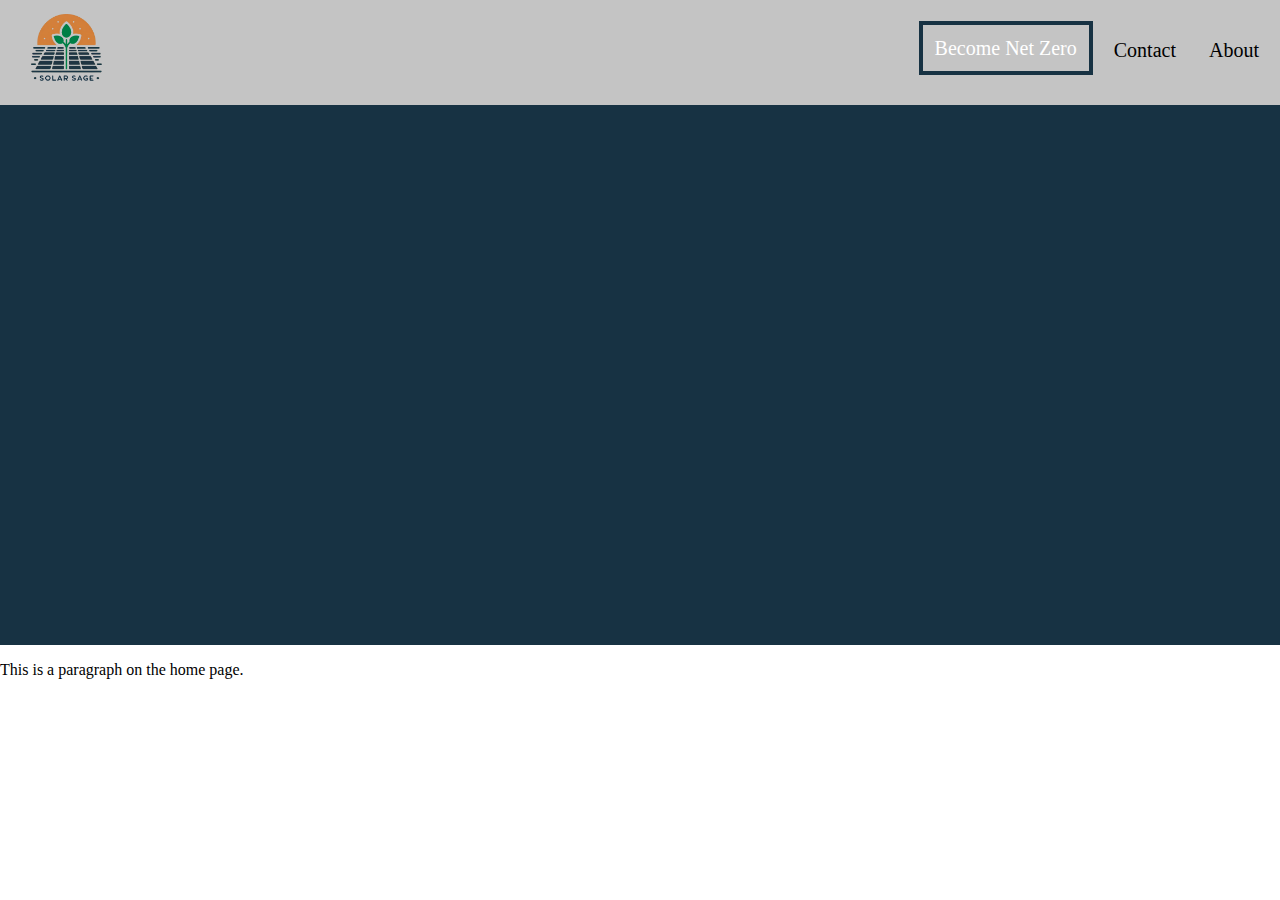
==== index.html @ 3db5cda0 "Added all the files bruh" ====
<!DOCTYPE html>
<html>
<head>
<link rel="stylesheet" href="general.css">
<link rel="stylesheet" href="index.css">
<title>Page Title</title>
</head>
<meta name="viewport" content="width=device-width, initial-scale=1">
<body>
  
    <div class="header">

        <a class="logo" href="index.html"><img class="fort" src="SolarSage.png"></a>
        <div class="header-right">
          <a class="active" href="#home">Become Net Zero</a>
          <a class="button" href="Contact.html">Contact</a>
          <a class="button" href="#about">About</a>
        </div>
      </div>



<div class="mainbox"></div>
<p>This is a paragraph on the home page.</p>

</body>

</html>
---- general.css ----
@import url(https://fonts.google.com/specimen/Comfortaa);
    
    /* Style the header with a grey background and some padding */
   

    body{
      margin:0;
      font-family: Comfortaa;
    }

    .logo{
        padding-top: .5vh;
        padding-left: 1vw;
    }
    
    .header {
        overflow: hidden;
        background-color: #c4c4c4;
        padding: 1vh;
        font-family: Comfortaa;
    }
      
      /* Style the header links */
      .header a.button{
        float: left;
        color: black;
        text-align: center;
        padding: 12px;
        text-decoration: none;
        font-size: 20px;
        line-height: 25px;
        margin-top: .6vh;
        margin-left: 1vh;
        transition: ease-out 0.3s;
        
    }
      
      /* Style the logo link (notice that we set the same value of line-height and font-size to prevent the header to increase when the font gets bigger */
      
      
      /* Change the background color on mouse-over */
      .header a.button:hover {
        background-color: rgb(23, 50, 67);
        color: white;
        transition: .5s;
    }
      
      /* Style the active/current link*/
      .header a.active {
        float: left;
        text-align: left;
        padding: 12px;
        transition: ease-out 0.3s;
        text-decoration: none;
        font-size: 20px;
        line-height: 2.5vh;
        
        border: .5vh solid rgb(23, 50, 67);
        color: white;
        
    }

      .header a.active:hover{
        background-color: white;
        transition: .5s ease;
        color: black;
        font-size: 25px;
      }
      

      
      /* Float the link section to the right */
      .header-right {
        float: right;
        margin-top: 1.3vh;
    }
    .fort{
        width: 10vh;
    }
      
    /* Add media queries for responsiveness - when the screen is 500px wide or less, stack the links on top of each other */
    @media screen and (max-width: 500px) {
    .header a.button {
        float: none;
        display: block;
        text-align: center;
    }
    .header a.active {
            float: none;
            display: block;
            text-align: center;
           
    }
    .header-right {
        float: none;
        margin: auto;
        width: 100%;
    }
    .logo{
        display: flex;
        justify-content: center;
        align-items: center;
    }
    
    
    }
---- index.css ----
.mainbox{
    margin: auto;
    height: 60vh;
    background-color: rgb(23, 50, 67);
}

.background{
    z-index: -9999;
    position: fixed;
    width: 100vw;
}
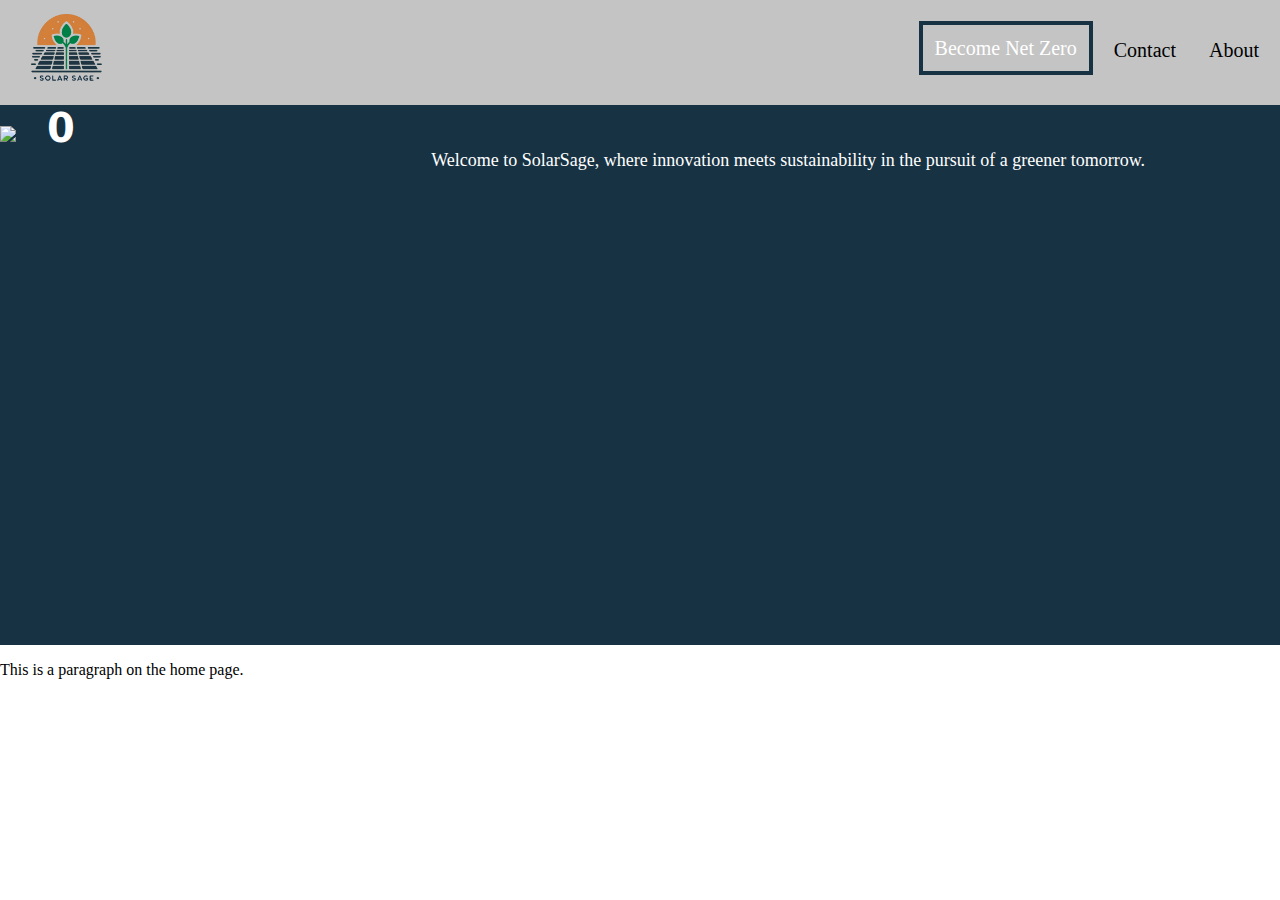
==== commit 772dafda: "added stupid number counter that doesnt work" ====
--- a/index.html
+++ b/index.html
@@ -20,7 +20,12 @@
 
 
 
-<div class="mainbox"></div>
+<div class="mainbox">
+    <img class="pic1" src="OIG.jpeg">
+  <a class="introText">
+    Welcome to SolarSage, where innovation meets sustainability in the pursuit of a greener tomorrow.</a>
+  <a class="numbers"></a>
+  </div>
 <p>This is a paragraph on the home page.</p>
 
 </body>
--- a/index.css
+++ b/index.css
@@ -10,8 +10,45 @@
     width: 100vw;
 }
 
+.pic1{
+    width: 60vh;
 
+}
 
+.introText{
+    color: white;
+    float: right;
+    margin-top: 5vh;
+    margin-right: 15vh;
+    font-size: 2vh;
 
+}
 
+@property --num {
+    syntax: "<integer>";
+    initial-value: 0;
+    inherits: false;
+  }
+  
+  .numbers {
+    animation: counter 3s forwards ease-in-out;
+    counter-reset: num var(--num);
+    font: 800 40px system-ui;
+    padding: 3vh;
+    color: white;
+    float: inherit;
+    
+  }
+  .numbers::after {
+    content: counter(num);
+  }
+  
+  @keyframes counter {
+    from {
+      --num: 0;
+    }
+    to {
+      --num: 14627;
+    }
+  }
 
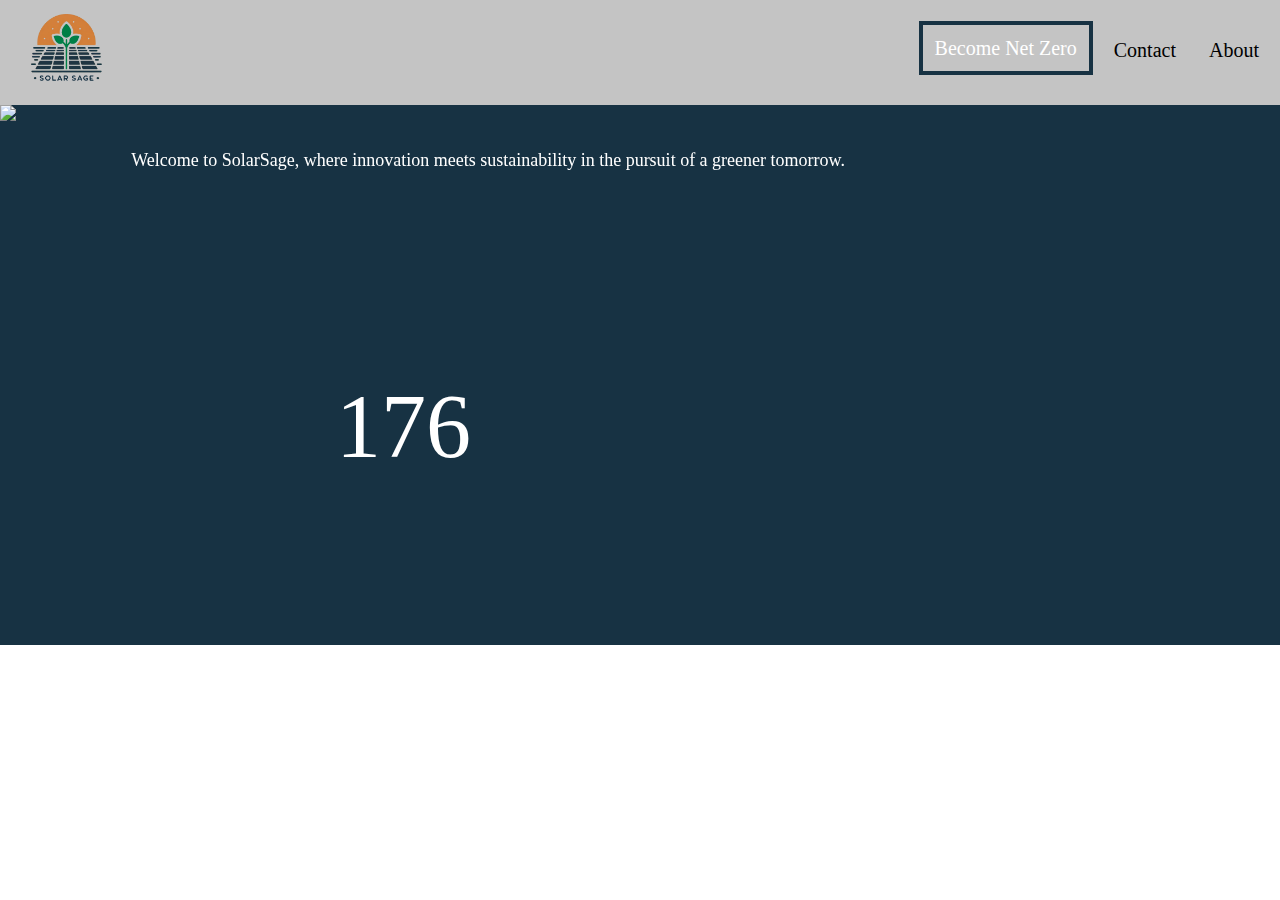
==== commit 56113b34: "me and aidan cooked" ====
--- a/index.html
+++ b/index.html
@@ -22,11 +22,14 @@
 
 <div class="mainbox">
     <img class="pic1" src="OIG.jpeg">
-  <a class="introText">
-    Welcome to SolarSage, where innovation meets sustainability in the pursuit of a greener tomorrow.</a>
-  <a class="numbers"></a>
-  </div>
-<p>This is a paragraph on the home page.</p>
+
+      <a class="numbers" id="demo"></a>
+      <a class="introText">Welcome to SolarSage, where innovation meets sustainability in the pursuit of a greener tomorrow.</a>
+
+  
+</div>
+
+<script src="testingindex.js"></script>
 
 </body>
 
--- a/index.css
+++ b/index.css
@@ -1,6 +1,7 @@
 .mainbox{
     margin: auto;
     height: 60vh;
+    width: 100%;
     background-color: rgb(23, 50, 67);
 }
 
@@ -16,39 +17,27 @@
 }
 
 .introText{
+    position: fixed;
     color: white;
-    float: right;
+    word-wrap: break-word;
     margin-top: 5vh;
-    margin-right: 15vh;
+    margin-right: 9vw;
+    margin-left: 9vw;
     font-size: 2vh;
+    text-align: center;
 
 }
 
-@property --num {
-    syntax: "<integer>";
-    initial-value: 0;
-    inherits: false;
-  }
-  
-  .numbers {
-    animation: counter 3s forwards ease-in-out;
-    counter-reset: num var(--num);
-    font: 800 40px system-ui;
-    padding: 3vh;
-    color: white;
-    float: inherit;
-    
-  }
-  .numbers::after {
-    content: counter(num);
-  }
-  
-  @keyframes counter {
-    from {
-      --num: 0;
-    }
-    to {
-      --num: 14627;
-    }
-  }
+.numbers{
+  color: white;
+  text-align: center;
+  font-size: 10vh;
+  position: absolute;
+  margin-left: 25vw;
+  margin-top: 30vh;
 
+}
+
+
+
+
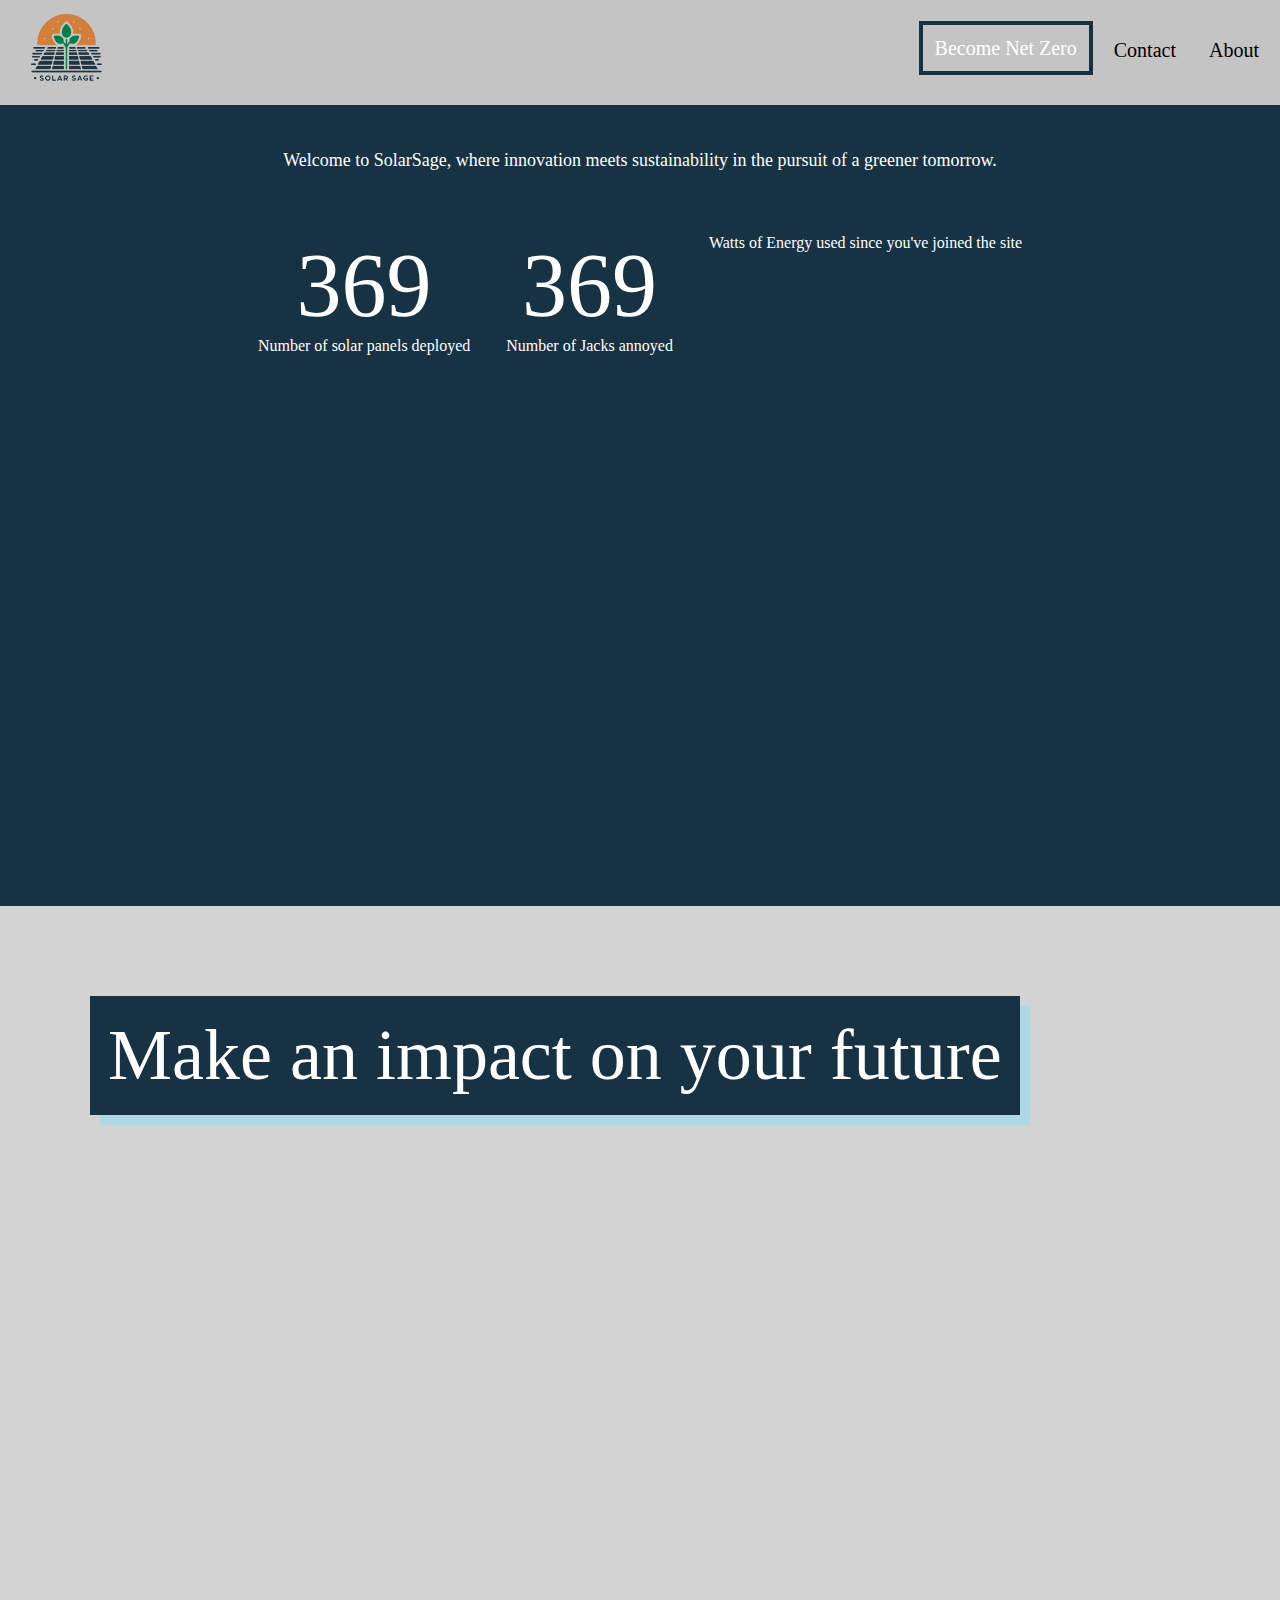
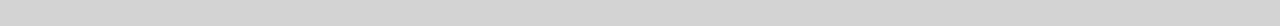
==== commit 8e83fae8: "me and aidan cooked again" ====
--- a/index.html
+++ b/index.html
@@ -21,13 +21,39 @@
 
 
 <div class="mainbox">
-    <img class="pic1" src="OIG.jpeg">
+    <a class="introText">Welcome to SolarSage, where innovation meets sustainability in the pursuit of a greener tomorrow.</a>
+    <div class="smallBox"> 
+      <div class="num1">
+        <a class="numbers" id="demo1"></a>
+        <a class="text">Number of solar panels deployed</a>
+      </div>
+      <div class="num2">
+        <a class="numbers" id="demo2"></a>
+        <a class="text">Number of Jacks annoyed </a>
+      </div>
+      <div class="num3">
+        <a class="numbers" id="demo3"></a>
+        <a class="text">Watts of Energy used since you've joined the site</a>
+      </div>
+      
+    </div>
 
-      <a class="numbers" id="demo"></a>
-      <a class="introText">Welcome to SolarSage, where innovation meets sustainability in the pursuit of a greener tomorrow.</a>
+      
+      
+      
 
   
 </div>
+<div class="middlebox">
+    <a class="titletext">
+      Make an impact on your future 
+    </a>
+</div>
+<div class="middlebottombox"></div>
+<div class="bottombox"></div>
+
+
+
 
 <script src="testingindex.js"></script>
 
--- a/general.css
+++ b/general.css
@@ -101,6 +101,16 @@
         justify-content: center;
         align-items: center;
     }
+    .pic1{
+      opacity: 0;
+      position: absolute;
+    }
+
+    .smallbox{
+      flex-direction: column;
+      
+
+    }
     
     
     }--- a/index.css
+++ b/index.css
@@ -1,8 +1,14 @@
 .mainbox{
     margin: auto;
-    height: 60vh;
+    height: 89vh;
     width: 100%;
     background-color: rgb(23, 50, 67);
+}
+
+.smallBox{
+    display: flex;
+    justify-content: center;
+    flex-direction: row;
 }
 
 .background{
@@ -12,32 +18,94 @@
 }
 
 .pic1{
-    width: 60vh;
+    width: 89vh;
 
 }
 
+.num1{
+    padding: 2vh;
+}
+
+.num2{
+    padding: 2vh;
+}
+.num3{
+    padding: 2vh;
+}
+
 .introText{
-    position: fixed;
     color: white;
     word-wrap: break-word;
-    margin-top: 5vh;
-    margin-right: 9vw;
-    margin-left: 9vw;
+    display: flex;
+    flex-direction: row;
+    justify-content: center;
+    align-items: center;
+    text-align: center;
     font-size: 2vh;
     text-align: center;
-
+    padding: 5vh;
 }
 
 .numbers{
   color: white;
   text-align: center;
   font-size: 10vh;
-  position: absolute;
-  margin-left: 25vw;
-  margin-top: 30vh;
+  animation-name: risingOpaque;
+  animation-duration: 2s;
+  animation-direction: normal;
+  display: block;
+}
+
+.text{
+    text-align: center;
+    position: relative;
+    display: block;
+    color: white;
+}
+
+@keyframes risingOpaque {
 
 }
 
+.middlebox{
+    width: 100%;
+    height: 80vh;
+    background-color: lightgray;
+}
+
+body::-webkit-scrollbar {
+    display: none;
+  }
 
 
+body{
+    animation: fadeInAnimation ease 1s;
+    animation-iteration-count: 1;
+    animation-fill-mode: forwards;
+}
 
+@keyframes fadeInAnimation{
+    0%{
+        opacity: 0;
+    }
+    100%{
+        opacity: 1;
+    }
+}
+  
+  
+body {
+    -ms-overflow-style: none; 
+    scrollbar-width: none;
+  }
+
+.titletext{
+    font-size: 8vh;
+    padding: 2vh;
+    margin: 10vh;
+    color: white;
+    display: inline-block;
+    box-shadow: 10px 10px lightblue;
+    background-color: rgb(23, 50, 67);
+}
+
